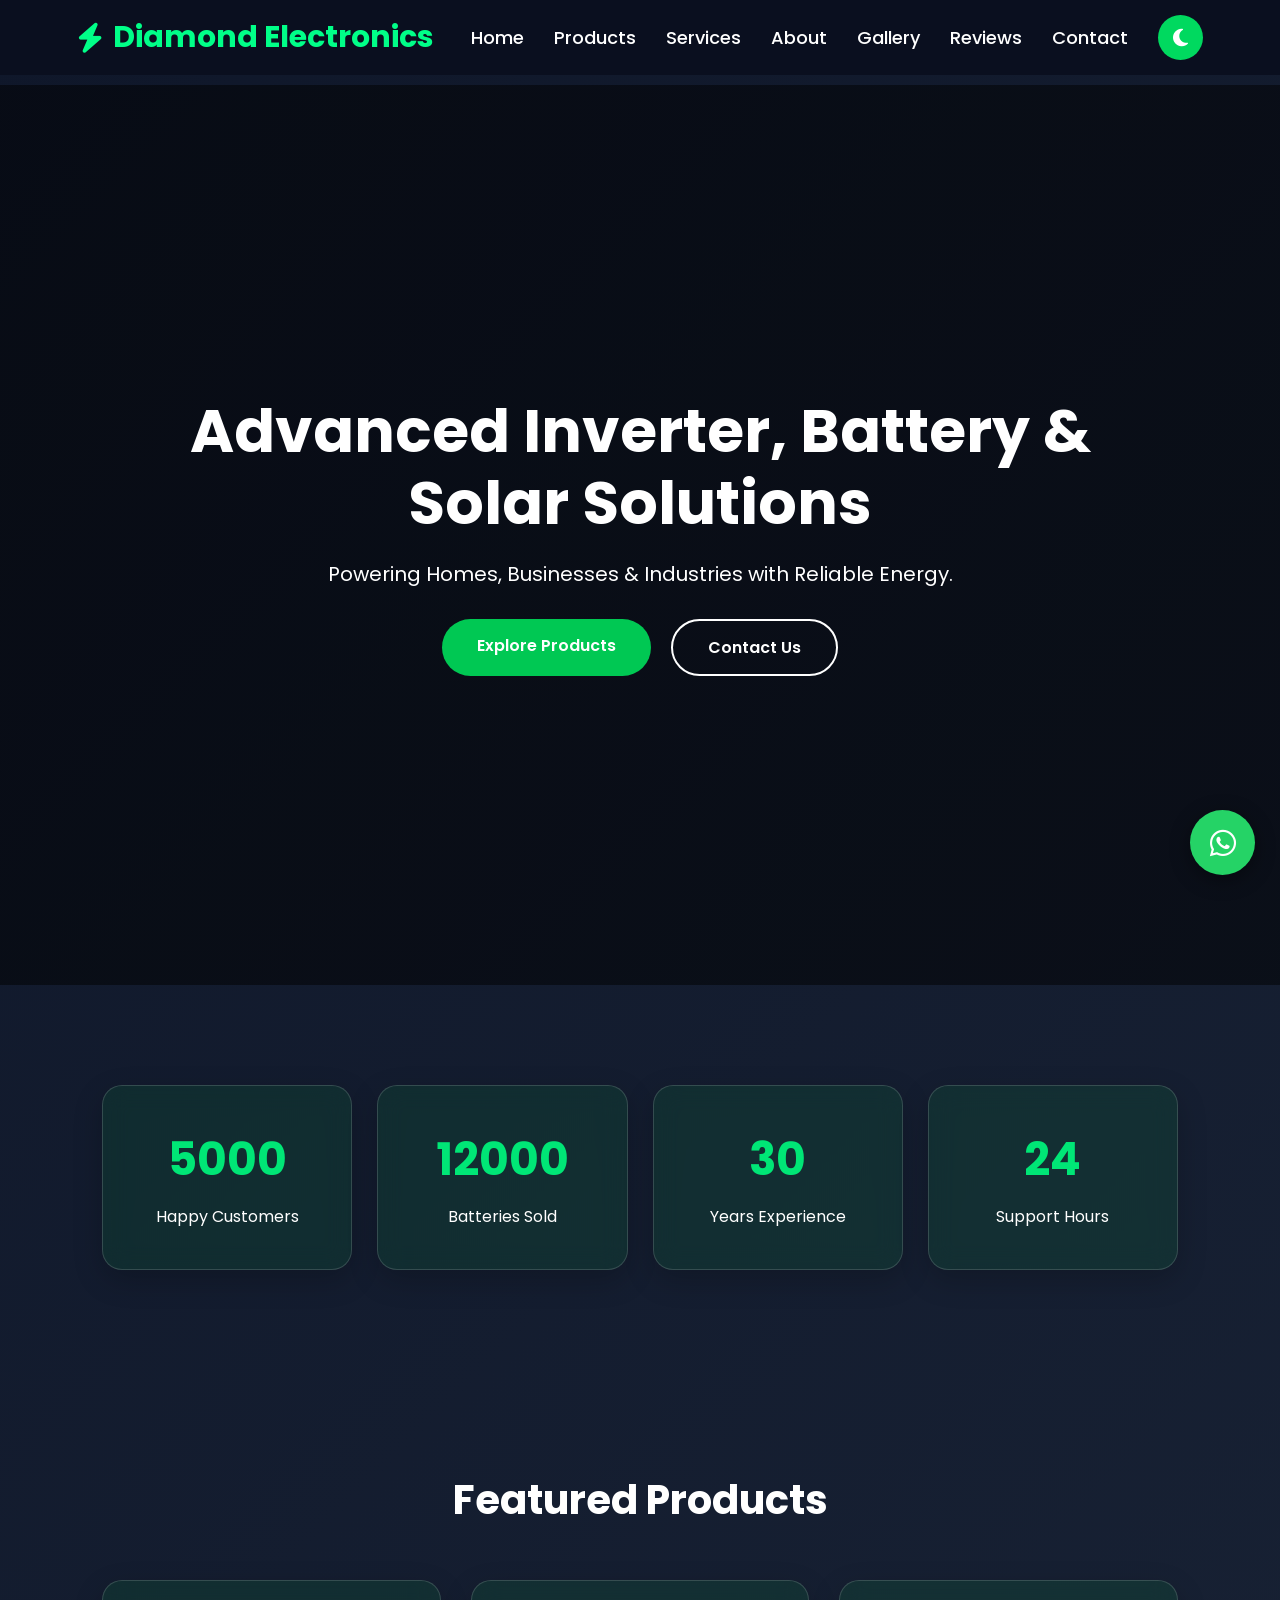
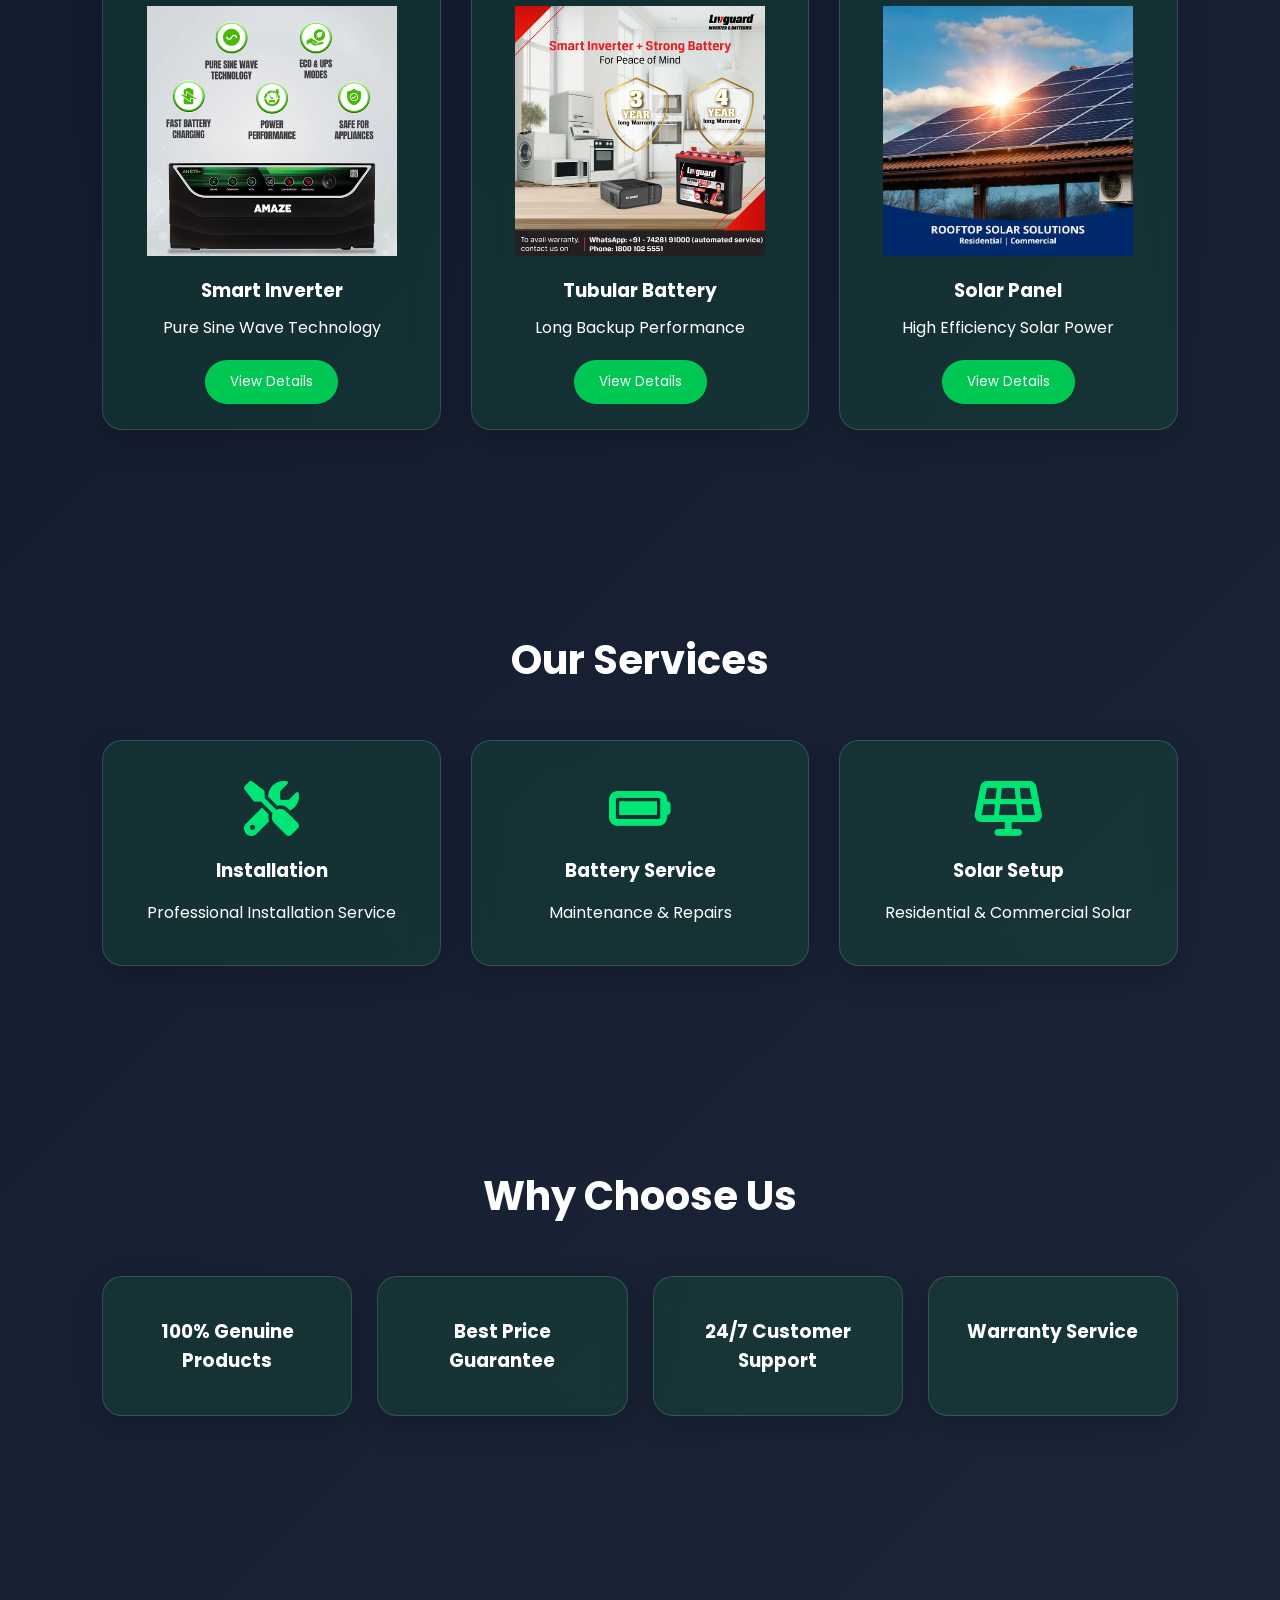
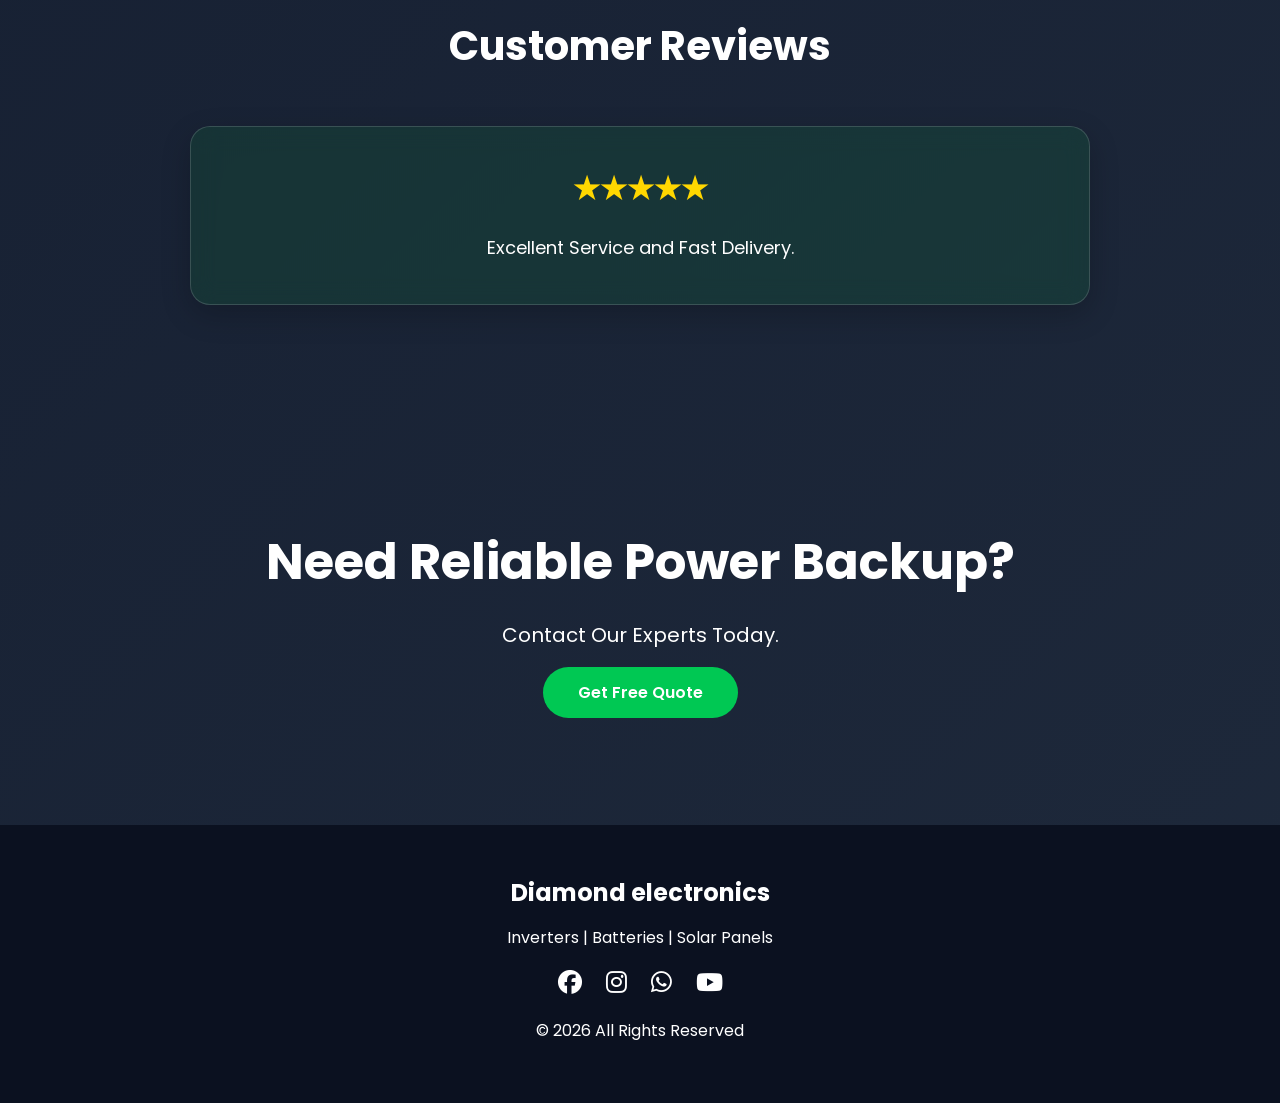
==== index.html @ e029c712 "Initial commit" ====
<!doctype html>
<html lang="en">
  <head>
    <meta charset="UTF-8" />
    <meta name="viewport" content="width=device-width, initial-scale=1.0" />

    <title>home |Diamond electronics</title>

    <link rel="stylesheet" href="style.css" />

    <link
      rel="stylesheet"
      href="https://cdnjs.cloudflare.com/ajax/libs/font-awesome/6.5.2/css/all.min.css"
    />

    <link
      href="https://fonts.googleapis.com/css2?family=Poppins:wght@300;400;500;600;700&display=swap"
      rel="stylesheet"
    />
  </head>

  <body>
    <!-- ================= NAVBAR ================= -->

    <header>
      <nav class="navbar">
        <a href="index.html" class="logo">
          <i class="fa-solid fa-bolt"></i>

          Diamond Electronics
        </a>

        <div class="menu-toggle" id="menuToggle">
          <i class="fa-solid fa-bars"></i>
        </div>

        <ul class="nav-links" id="navLinks">
          <li><a href="index.html">Home</a></li>

          <li><a href="products.html">Products</a></li>

          <li><a href="services.html">Services</a></li>

          <li><a href="about.html">About</a></li>

          <li><a href="gallery.html">Gallery</a></li>

          <li><a href="reviews.html">Reviews</a></li>

          <li><a href="contact.html">Contact</a></li>

          <li>
            <button id="themeToggle">
              <i class="fa-solid fa-moon"></i>
            </button>
          </li>
        </ul>
      </nav>
    </header>

    <!-- ================= HERO ================= -->

    <section class="hero">
      <div class="hero-content">
        <h1>Advanced Inverter, Battery & Solar Solutions</h1>

        <p>Powering Homes, Businesses & Industries with Reliable Energy.</p>

        <div class="hero-buttons">
          <a href="products.html" class="btn"> Explore Products </a>

          <a href="contact.html" class="btn btn-outline"> Contact Us </a>
        </div>
      </div>
    </section>

    <!-- ================= COUNTERS ================= -->

    <section class="counter-section">
      <div class="counter-card glass">
        <h2 class="counter" data-target="5000">0</h2>

        <p>Happy Customers</p>
      </div>

      <div class="counter-card glass">
        <h2 class="counter" data-target="12000">0</h2>

        <p>Batteries Sold</p>
      </div>

      <div class="counter-card glass">
        <h2 class="counter" data-target="30">0</h2>

        <p>Years Experience</p>
      </div>

      <div class="counter-card glass">
        <h2 class="counter" data-target="24">0</h2>

        <p>Support Hours</p>
      </div>
    </section>

    <!-- ================= PRODUCTS ================= -->

    <section class="products">
      <h2 class="section-title">Featured Products</h2>

      <div class="product-grid">
        <div class="product-card glass">
          <img src="amaze.jpg" />

          <h3>Smart Inverter</h3>

          <p>Pure Sine Wave Technology</p>

          <button>View Details</button>
        </div>

        <div class="product-card glass">
          <img src="livguard.jpg" />

          <h3>Tubular Battery</h3>

          <p>Long Backup Performance</p>

          <button>View Details</button>
        </div>

        <div class="product-card glass">
          <img src="Poly_crystalline-pane.png" />

          <h3>Solar Panel</h3>

          <p>High Efficiency Solar Power</p>

          <button>View Details</button>
        </div>
      </div>
    </section>

    <!-- ================= SERVICES ================= -->

    <section class="services">
      <h2 class="section-title">Our Services</h2>

      <div class="service-grid">
        <div class="service-card glass">
          <i class="fa-solid fa-screwdriver-wrench"></i>

          <h3>Installation</h3>

          <p>Professional Installation Service</p>
        </div>

        <div class="service-card glass">
          <i class="fa-solid fa-battery-full"></i>

          <h3>Battery Service</h3>

          <p>Maintenance & Repairs</p>
        </div>

        <div class="service-card glass">
          <i class="fa-solid fa-solar-panel"></i>

          <h3>Solar Setup</h3>

          <p>Residential & Commercial Solar</p>
        </div>
      </div>
    </section>

    <!-- ================= WHY CHOOSE US ================= -->

    <section class="why-us">
      <h2 class="section-title">Why Choose Us</h2>

      <div class="why-grid">
        <div class="glass">
          <h3>100% Genuine Products</h3>
        </div>

        <div class="glass">
          <h3>Best Price Guarantee</h3>
        </div>

        <div class="glass">
          <h3>24/7 Customer Support</h3>
        </div>

        <div class="glass">
          <h3>Warranty Service</h3>
        </div>
      </div>
    </section>

    <!-- ================= REVIEWS ================= -->

    <section class="reviews">
      <h2 class="section-title">Customer Reviews</h2>

      <div class="review-slider glass">
        <div class="review active">
          <h3>★★★★★</h3>

          <p>Excellent Service and Fast Delivery.</p>
        </div>

        <div class="review">
          <h3>★★★★★</h3>

          <p>Best Battery Shop in Town.</p>
        </div>

        <div class="review">
          <h3>★★★★★</h3>

          <p>Professional Installation Team.</p>
        </div>
      </div>
    </section>

    <!-- ================= CTA ================= -->

    <section class="cta">
      <h2>Need Reliable Power Backup?</h2>

      <p>Contact Our Experts Today.</p>

      <a href="contact.html" class="btn"> Get Free Quote </a>
    </section>

    <!-- ================= FOOTER ================= -->

    <footer>
      <div class="footer-content">
        <h2>Diamond electronics</h2>

        <p>Inverters | Batteries | Solar Panels</p>

        <div class="socials">
          <i class="fab fa-facebook"></i>
          <i class="fab fa-instagram"></i>
          <i class="fab fa-whatsapp"></i>
          <i class="fab fa-youtube"></i>
        </div>

        <p>© 2026 All Rights Reserved</p>
      </div>
    </footer>

    <!-- ================= WHATSAPP ================= -->

    <a href="https://wa.me/919442442144" class="whatsapp">
      <i class="fab fa-whatsapp"></i>
    </a>

    <script src="main.js"></script>
  </body>
</html>
---- style.css ----
/* =========================
   RESET
========================= */

* {
  margin: 0;
  padding: 0;
  box-sizing: border-box;
  font-family: "Poppins", sans-serif;
  scroll-behavior: smooth;
}

:root {
  --primary: #00c853;
  --secondary: #00e676;
  --dark: #111827;
  --light: #ffffff;
  --glass: rgba(255, 255, 255, 0.1);
  --shadow: 0 10px 30px rgba(0, 0, 0, 0.2);
}

body {
  background: linear-gradient(135deg, #0f172a, #1e293b);

  color: white;
  overflow-x: hidden;
  transition: 0.4s;
}

/* =========================
   DARK MODE
========================= */

body.light-mode {
  background: #f5f5f5;
  color: #111;
}

body.light-mode .glass {
  background: rgba(255, 255, 255, 0.7);
}

/* =========================
   GLASSMORPHISM
========================= */

.glass {
  background: rgba(1, 252, 84, 0.08);

  backdrop-filter: blur(12px);

  border: 1px solid rgba(255, 255, 255, 0.15);

  border-radius: 20px;

  box-shadow: var(--shadow);
}

/* =========================
   NAVBAR
========================= */

.navbar {
  position: fixed;

  top: 0;

  left: 0;

  width: 100%;

  padding: 15px 6%;

  display: flex;

  justify-content: space-between;

  align-items: center;

  background: rgba(10, 15, 30, 0.9);

  backdrop-filter: blur(15px);

  z-index: 9999;

  box-sizing: border-box;
}

.logo {
  display: flex;

  align-items: center;

  gap: 10px;

  text-decoration: none;

  font-size: 30px;

  font-weight: bold;

  color: #00ff88;
}

.logo i {
  font-size: 30px;
}

.nav-links {
  display: flex;

  align-items: center;

  gap: 30px;

  list-style: none;
}

.nav-links li {
  list-style: none;
}

.nav-links a {
  text-decoration: none;

  font-size: 18px;

  font-weight: 500;

  color: rgb(255, 255, 255);

  transition: 0.3s;
}

.nav-links a:hover {
  color: #00ff88;
}

#themeToggle {
  width: 45px;

  height: 45px;

  border: none;

  border-radius: 50%;

  cursor: pointer;

  background: #00d95f;

  color: white;

  font-size: 20px;
}

.menu-toggle {
  display: none;

  font-size: 30px;

  cursor: pointer;

  color:#00d95f;
  
}

body {
  padding-top: 85px;
}

/* =========================
   MOBILE
========================= */

@media (max-width: 992px) {
  .menu-toggle {
    display: block;
  }

  .nav-links {
    position: fixed;

    top: 75px;

    left: -100%;

    width: 100%;

    background: #08111f;
  
    display: flex;

    flex-direction: column;

    gap: 25px;

    padding: 40px 0;

    transition: 0.4s;
  }

  .nav-links.active {
    left: 0;
  }

  .nav-links a {
    font-size: 20px;
  }

  .logo {
    font-size: 22px;
  }

  .logo i {
    font-size: 24px;
  }
}

/* =========================
   SMALL MOBILE
========================= */

@media (max-width: 480px) {
  .logo {
    font-size: 18px;
  }

  .logo i {
    font-size: 20px;
  }

  #themeToggle {
    width: 42px;

    height: 42px;
  }
}

/* =========================
   HERO SECTION
========================= */

.hero {
  height: 100vh;

  display: flex;
  justify-content: center;
  align-items: center;

  text-align: center;

  padding: 100px 10%;

  background:
    linear-gradient(rgba(0, 0, 0, 0.5), rgba(0, 0, 0, 0.5)),
    url("../images/hero.jpg");

  background-size: cover;
  background-position: center;
}

.hero-content h1 {
  font-size: 60px;

  line-height: 1.2;

  margin-bottom: 20px;
}

.hero-content p {
  font-size: 20px;

  margin-bottom: 30px;
}

.hero-buttons {
  display: flex;
  justify-content: center;
  gap: 20px;
  flex-wrap: wrap;
}

.btn {
  padding: 14px 35px;

  background: var(--primary);

  border: none;

  border-radius: 50px;

  color: white;

  text-decoration: none;

  font-weight: 600;

  transition: 0.4s;
}

.btn:hover {
  transform: translateY(-5px);

  box-shadow: 0 10px 20px rgba(0, 200, 83, 0.4);
}

.btn-outline {
  background: transparent;

  border: 2px solid white;
}

/* =========================
   SECTION TITLE
========================= */

.section-title {
  font-size: 40px;

  text-align: center;

  margin-bottom: 50px;
}

/* =========================
   COUNTERS
========================= */

.counter-section {
  display: grid;

  grid-template-columns: repeat(auto-fit, minmax(250px, 1fr));

  gap: 25px;

  padding: 100px 8%;
}

.counter-card {
  padding: 40px;
  text-align: center;

  transition: 0.4s;
}

.counter-card:hover {
  transform: translateY(-10px);
}

.counter-card h2 {
  font-size: 45px;

  color: var(--secondary);

  margin-bottom: 10px;
}

/* =========================
   PRODUCTS
========================= */

.products {
  padding: 100px 8%;
}

.product-grid {
  display: grid;

  grid-template-columns: repeat(auto-fit, minmax(300px, 1fr));

  gap: 30px;
}

.product-card {
  padding: 25px;

  text-align: center;

  transition: 0.5s;

  transform-style: preserve-3d;
}

.product-card:hover {
  transform: rotateX(8deg) rotateY(8deg) translateY(-10px);
}

.product-card img {
  width: 100%;
  height: 250px;

  object-fit: contain;

  transition: 0.5s;
}

.product-card:hover img {
  transform: scale(1.1);
}

.product-card h3 {
  margin: 20px 0 10px;
}

.product-card button {
  margin-top: 20px;

  padding: 12px 25px;

  border: none;

  border-radius: 30px;

  background: var(--primary);

  color: white;

  cursor: pointer;
}

/* =========================
   SERVICES
========================= */

.services {
  padding: 100px 8%;
}

.service-grid {
  display: grid;

  grid-template-columns: repeat(auto-fit, minmax(280px, 1fr));

  gap: 30px;
}

.service-card {
  padding: 40px;
  text-align: center;

  transition: 0.4s;
}

.service-card:hover {
  transform: translateY(-10px) scale(1.05);
}

.service-card i {
  font-size: 55px;

  color: var(--secondary);

  margin-bottom: 20px;
}

.service-card h3 {
  margin-bottom: 15px;
}

/* part 2*/

/* =========================
   WHY CHOOSE US
========================= */

.why-us {
  padding: 100px 8%;
}

.why-grid {
  display: grid;

  grid-template-columns: repeat(auto-fit, minmax(250px, 1fr));

  gap: 25px;
}

.why-grid .glass {
  padding: 40px 25px;

  text-align: center;

  transition: 0.4s;
}

.why-grid .glass:hover {
  transform: translateY(-10px);

  box-shadow: 0 15px 30px rgba(0, 0, 0, 0.3);
}

/* =========================
   REVIEWS
========================= */

.reviews {
  padding: 100px 8%;
}

.review-slider {
  max-width: 900px;

  margin: auto;

  padding: 40px;

  text-align: center;

  position: relative;

  overflow: hidden;
}

.review {
  display: none;

  animation: fade 1s ease;
}

.review.active {
  display: block;
}

.review h3 {
  font-size: 30px;

  margin-bottom: 20px;

  color: #ffd700;
}

.review p {
  font-size: 18px;

  line-height: 1.8;
}

@keyframes fade {
  from {
    opacity: 0;
    transform: translateY(20px);
  }

  to {
    opacity: 1;
    transform: translateY(0);
  }
}

/* =========================
   CTA
========================= */

.cta {
  padding: 120px 8%;

  text-align: center;
}

.cta h2 {
  font-size: 50px;

  margin-bottom: 20px;
}

.cta p {
  font-size: 20px;

  margin-bottom: 30px;
}

/* =========================
   FOOTER
========================= */

footer {
  background: #0b1120;

  padding: 50px 8%;

  text-align: center;
}

.footer-content h2 {
  margin-bottom: 15px;
}

.footer-content p {
  margin: 10px 0;
}

.socials {
  margin: 20px 0;
}

.socials i {
  font-size: 24px;

  margin: 0 10px;

  cursor: pointer;

  transition: 0.4s;
}

.socials i:hover {
  color: var(--secondary);

  transform: translateY(-5px);
}

/* =========================
   WHATSAPP BUTTON
========================= */

.whatsapp {
  position: fixed;

  bottom: 25px;

  right: 25px;

  width: 65px;

  height: 65px;

  display: flex;

  align-items: center;

  justify-content: center;

  border-radius: 50%;

  background: #25d366;

  color: white;

  font-size: 30px;

  text-decoration: none;

  z-index: 999;

  box-shadow: 0 5px 20px rgba(0, 0, 0, 0.4);

  animation: pulse 2s infinite;
}

@keyframes pulse {
  0% {
    transform: scale(1);
  }

  50% {
    transform: scale(1.1);
  }

  100% {
    transform: scale(1);
  }
}

/* =========================
   BUTTON HOVER GLOW
========================= */

.btn:hover,
.product-card button:hover {
  box-shadow:
    0 0 20px rgba(0, 200, 83, 0.7),
    0 0 40px rgba(0, 200, 83, 0.4);
}

/* =========================
   SCROLL ANIMATION
========================= */

.product-card,
.service-card,
.counter-card,
.why-grid .glass {
  opacity: 0;

  transform: translateY(50px);

  transition: all 0.8s ease;
}

.show {
  opacity: 1 !important;

  transform: translateY(0) !important;
}

/* =========================
   CUSTOM SCROLLBAR
========================= */

::-webkit-scrollbar {
  width: 10px;
}

::-webkit-scrollbar-track {
  background: #111827;
}

::-webkit-scrollbar-thumb {
  background: var(--secondary);

  border-radius: 20px;
}

/* =========================
   IMAGE HOVER ZOOM
========================= */

img {
  max-width: 100%;

  display: block;
}

.product-card {
  overflow: hidden;
}

.product-card img:hover {
  transform: scale(1.15);
}

/* =========================
   LIGHT MODE
========================= */

body.light-mode {
  background: #f5f7fa;

  color: #111;
}

body.light-mode .navbar {
  background: rgba(255, 255, 255, 0.8);
}

body.light-mode .nav-links a {
  color: #ffffff;
}

body.light-mode footer {
  background: #e5e7eb;

  color: #111;
}

body.light-mode .glass {
  background: rgb(255, 255, 255);

  border: 1px solid rgba(0, 0, 0, 0.1);
}

/* =========================
   MOBILE MENU
========================= */

.menu-btn {
  display: none;

  font-size: 30px;

  cursor: pointer;
}

/* =========================
   RESPONSIVE
========================= */

@media (max-width: 992px) {
  .hero-content h1 {
    font-size: 45px;
  }

  .section-title {
    font-size: 32px;
  }

  .cta h2 {
    font-size: 36px;
  }
}

@media (max-width: 768px) {
  .navbar {
    flex-direction: column;

    gap: 15px;
  }

  .nav-links {
    flex-wrap: wrap;

    justify-content: center;
  }

  .hero {
    padding-top: 140px;
  }

  .hero-content h1 {
    font-size: 35px;
  }

  .hero-content p {
    font-size: 16px;
  }

  .counter-card h2 {
    font-size: 35px;
  }
}

@media (max-width: 480px) {
  .hero-content h1 {
    font-size: 28px;
  }

  .section-title {
    font-size: 28px;
  }

  .btn {
    width: 100%;

    text-align: center;
  }

  .cta h2 {
    font-size: 28px;
  }

  .whatsapp {
    width: 55px;

    height: 55px;

    font-size: 24px;
  }
}

/* part 3*/
/* =========================
   PRODUCTS PAGE
========================= */

.products-page {
  padding: 120px 8%;
}

.search-container {
  max-width: 600px;

  margin: 0 auto 40px;

  position: relative;
}

.search-container input {
  width: 100%;

  padding: 18px 55px 18px 20px;

  border: none;

  border-radius: 50px;

  outline: none;

  font-size: 16px;
}

.search-container i {
  position: absolute;

  right: 20px;

  top: 18px;

  font-size: 20px;
}

.filter-buttons {
  display: flex;

  justify-content: center;

  flex-wrap: wrap;

  gap: 15px;

  margin-bottom: 50px;
}

.filter-btn {
  padding: 12px 25px;

  border: none;

  border-radius: 50px;

  cursor: pointer;

  font-weight: 600;

  transition: 0.3s;
}

.filter-btn.active {
  background: #00c853;

  color: white;
}

.filter-btn:hover {
  transform: translateY(-3px);
}

.small-hero {
  height: 50vh;
}

.modal {
  display: none;

  position: fixed;

  top: 0;
  left: 0;

  width: 100%;
  height: 100%;

  background: rgba(0, 0, 0, 0.8);

  justify-content: center;
  align-items: center;

  z-index: 9999;
}

.modal-content {
  background: white;

  color: black;

  padding: 40px;

  border-radius: 20px;

  max-width: 600px;

  width: 90%;

  position: relative;
}

.close-btn {
  position: absolute;

  top: 15px;

  right: 20px;

  font-size: 35px;

  cursor: pointer;
}
/* =========================
   SERVICE PAGE
========================= */

.pricing {
  padding: 100px 8%;
}

.pricing .product-card {
  text-align: center;

  padding: 40px;
}

.pricing h2 {
  margin: 20px 0;

  color: #00e676;
}

.pricing p {
  margin: 10px 0;
}
/* =========================
   ABOUT PAGE
========================= */

.about-section {
  padding: 100px 8%;
}

.about-container {
  display: grid;

  grid-template-columns: 1fr 1fr;

  gap: 50px;

  align-items: center;
}

.about-image img {
  width: 100%;

  border-radius: 20px;
}

.about-content h2 {
  margin-bottom: 20px;

  font-size: 40px;
}

.about-content p {
  line-height: 1.8;

  font-size: 18px;
}

.team-section {
  padding: 100px 8%;
}

.timeline-section {
  padding: 100px 8%;
}

.timeline {
  display: grid;

  grid-template-columns: repeat(auto-fit, minmax(250px, 1fr));

  gap: 25px;
}

.timeline-item {
  padding: 30px;

  text-align: center;
}

.timeline-item h3 {
  font-size: 35px;

  color: #00e676;

  margin-bottom: 10px;
}

@media (max-width: 768px) {
  .about-container {
    grid-template-columns: 1fr;
  }
}
/* =========================
   REVIEWS PAGE
========================= */

.reviews-page,
.google-reviews,
.video-testimonials,
.review-form-section {
  padding: 100px 8%;
}

.video-grid {
  display: grid;

  grid-template-columns: repeat(auto-fit, minmax(300px, 1fr));

  gap: 25px;
}

.video-card {
  padding: 40px;

  text-align: center;
}

.video-card i {
  font-size: 70px;

  margin-bottom: 20px;

  color: #00e676;
}

.review-form {
  max-width: 700px;

  margin: auto;

  padding: 40px;

  display: flex;

  flex-direction: column;

  gap: 20px;
}

.review-form input,
.review-form textarea,
.review-form select {
  padding: 15px;

  border: none;

  border-radius: 10px;

  outline: none;

  font-size: 16px;
}

.review-form button {
  align-self: flex-start;
}

/* =========================
   CONTACT PAGE
========================= */

.contact-section {
  padding: 120px 8%;
}

.contact-container {
  display: grid;

  grid-template-columns: 1fr 1fr;

  gap: 40px;
}

.contact-info,
.contact-form {
  padding: 40px;
}

.contact-info h2,
.contact-form h2 {
  margin-bottom: 20px;
}

.contact-info p {
  line-height: 1.8;

  margin-bottom: 30px;
}

.info-box {
  display: flex;

  align-items: center;

  gap: 15px;

  margin-bottom: 20px;

  font-size: 18px;
}

.info-box i {
  font-size: 22px;

  color: #00e676;
}

.contact-form form {
  display: flex;

  flex-direction: column;

  gap: 20px;
}

.contact-form input,
.contact-form textarea,
.contact-form select {
  padding: 15px;

  border: none;

  outline: none;

  border-radius: 10px;

  font-size: 16px;
}

.success-popup {
  position: fixed;

  top: 0;
  left: 0;

  width: 100%;
  height: 100%;

  display: none;

  justify-content: center;
  align-items: center;

  background: rgba(0, 0, 0, 0.8);

  z-index: 99999;
}

.popup-content {
  background: white;

  padding: 40px;

  border-radius: 20px;

  text-align: center;

  max-width: 400px;

  color: black;
}

.popup-content i {
  font-size: 70px;

  color: #00c853;

  margin-bottom: 20px;
}

@media (max-width: 768px) {
  .contact-container {
    grid-template-columns: 1fr;
  }
}
/* =========================
   ADMIN PANEL
========================= */

.admin-container {
  display: flex;

  min-height: 100vh;
}

.sidebar {
  width: 280px;

  background: #0f172a;

  color: white;

  padding: 30px;
}

.sidebar h2 {
  margin-bottom: 30px;
}

.sidebar ul {
  list-style: none;
}

.sidebar li {
  margin-bottom: 20px;
}

.sidebar a {
  color: white;

  text-decoration: none;

  display: flex;

  gap: 10px;

  align-items: center;
}

.admin-content {
  flex: 1;

  padding: 40px;

  background: #f5f7fa;

  color: black;
}

.stats-grid {
  display: grid;

  grid-template-columns: repeat(auto-fit, minmax(220px, 1fr));

  gap: 20px;

  margin: 30px 0;
}

.stat-card {
  background: white;

  padding: 30px;

  border-radius: 15px;

  box-shadow: 0 5px 15px rgba(0, 0, 0, 0.1);

  text-align: center;
}

.product-form {
  background: white;

  padding: 30px;

  border-radius: 15px;

  margin-bottom: 30px;
}

.product-form form {
  display: flex;

  flex-direction: column;

  gap: 15px;
}

.product-form input {
  padding: 15px;

  border: 1px solid #ddd;

  border-radius: 10px;
}

.product-table {
  background: white;

  padding: 30px;

  border-radius: 15px;

  overflow: auto;
}

table {
  width: 100%;

  border-collapse: collapse;
}

table th,
table td {
  padding: 15px;

  border-bottom: 1px solid #ddd;

  text-align: left;
}

table button {
  background: red;

  color: white;

  border: none;

  padding: 10px 15px;

  cursor: pointer;

  border-radius: 5px;
}

@media (max-width: 768px) {
  .admin-container {
    flex-direction: column;
  }

  .sidebar {
    width: 100%;
  }
}
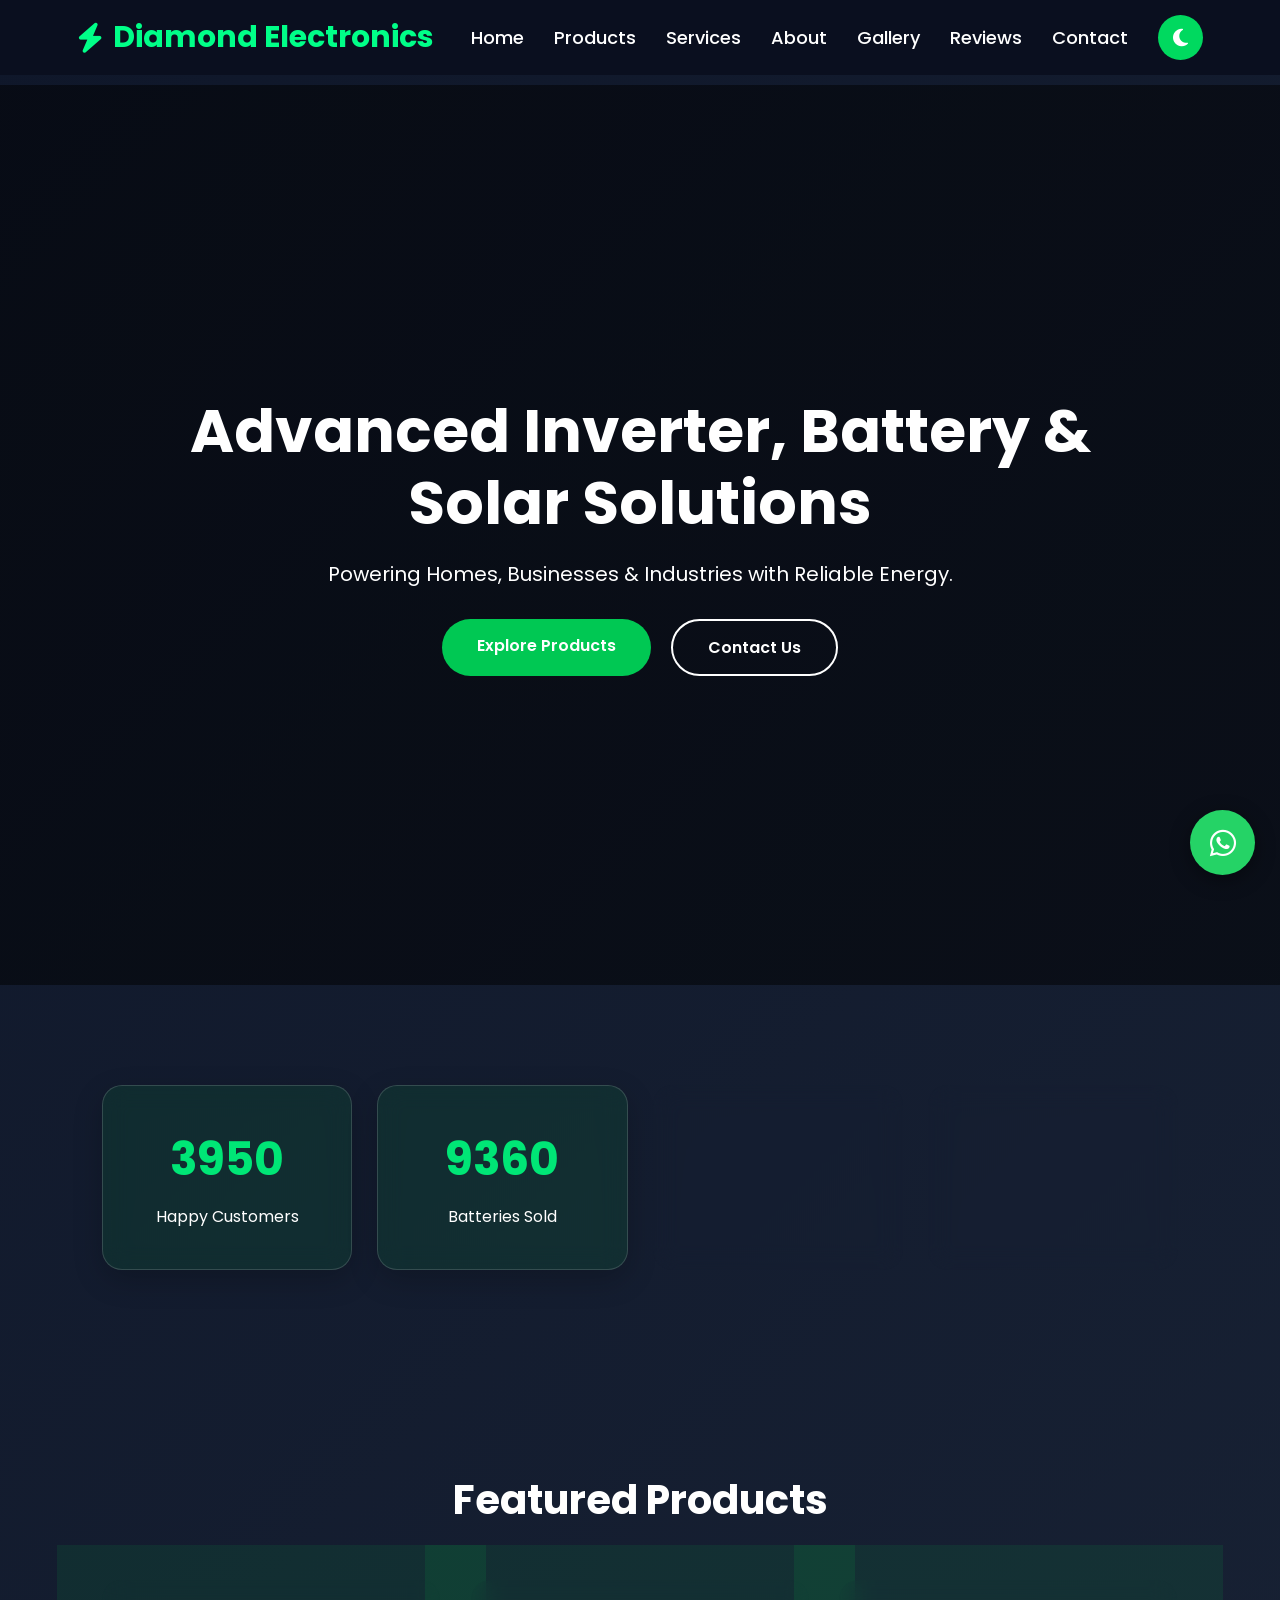
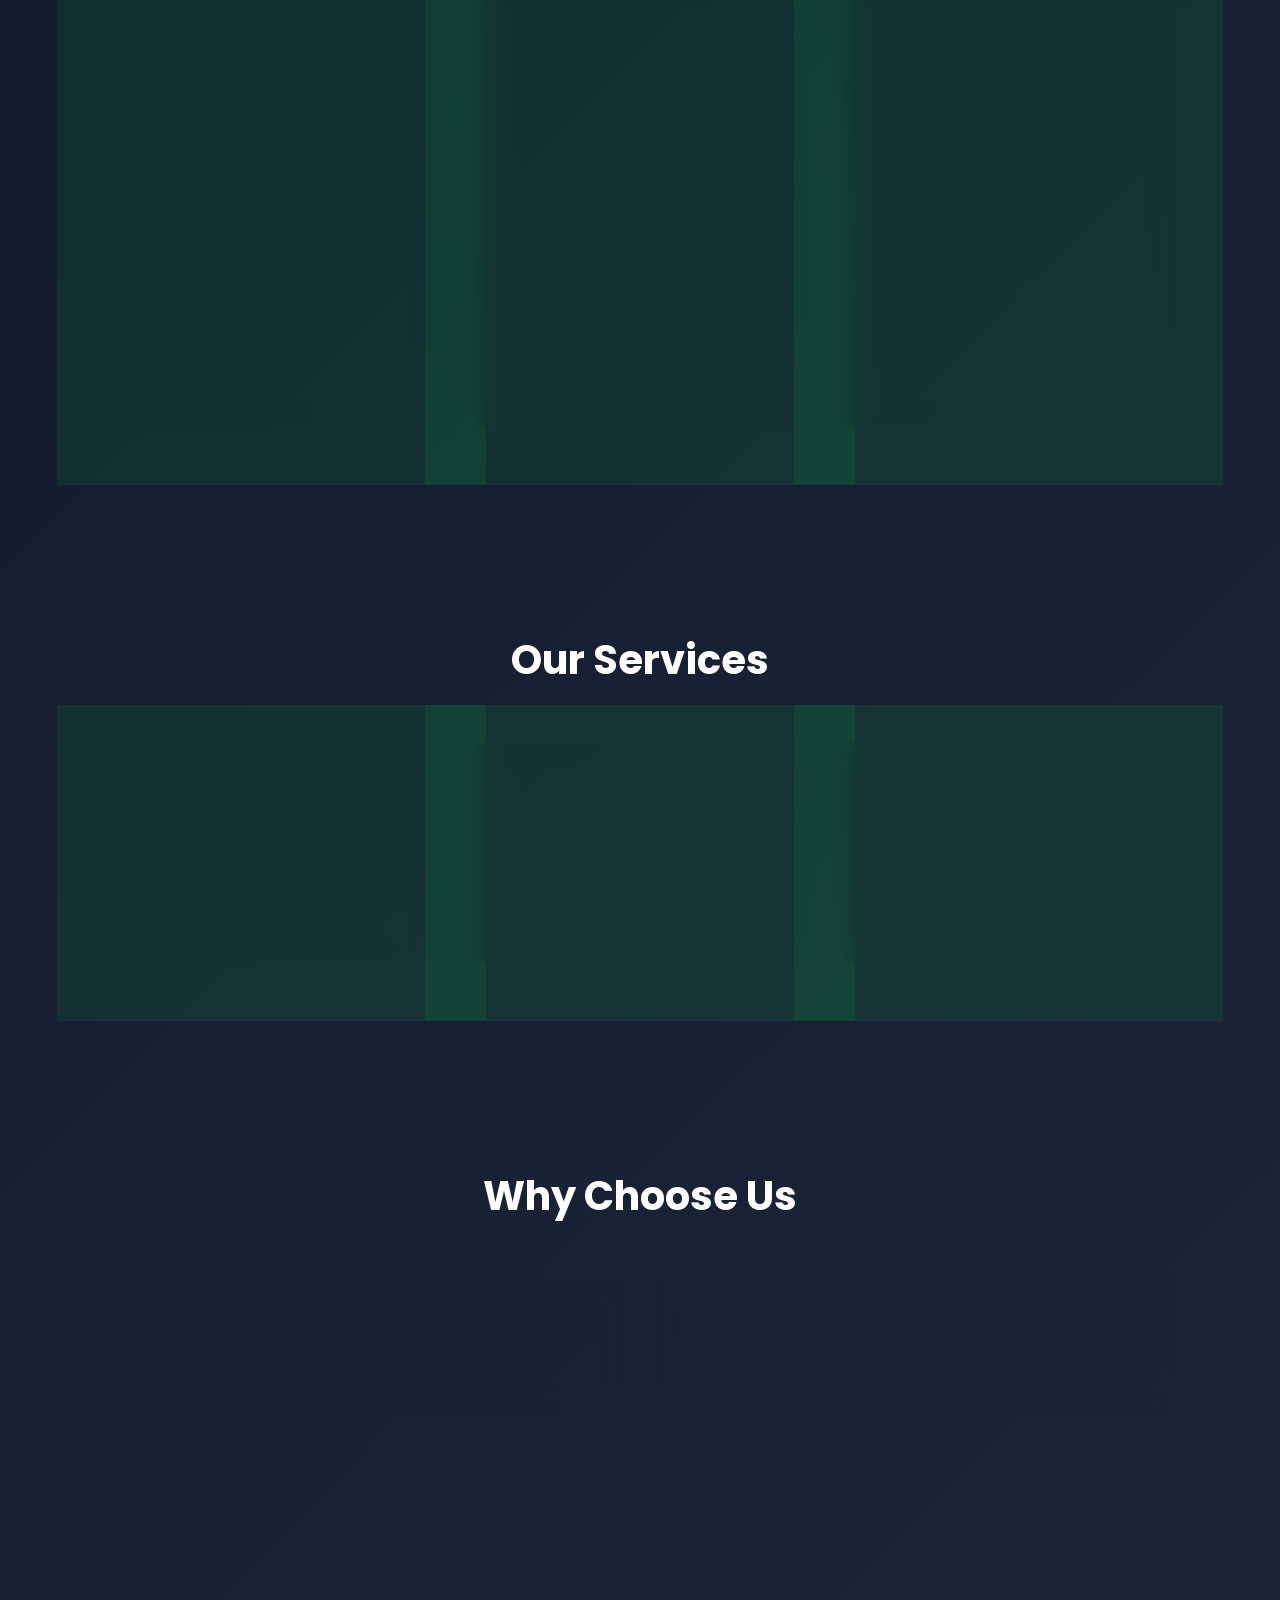
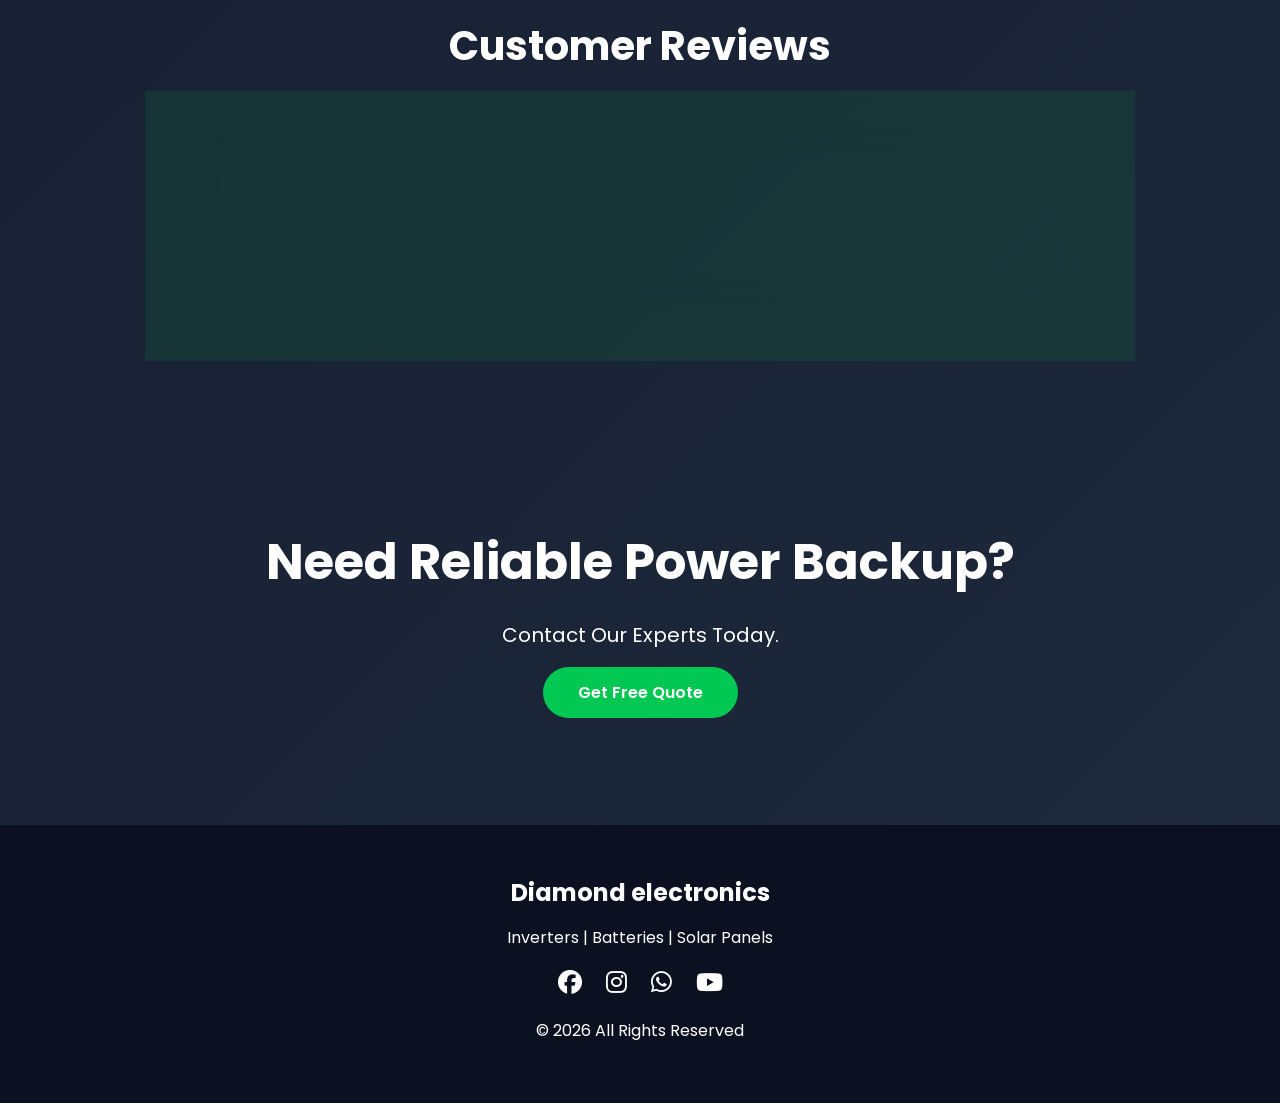
==== commit 52720a24: "change some img" ====
--- a/index.html
+++ b/index.html
@@ -109,7 +109,7 @@
 
       <div class="product-grid">
         <div class="product-card glass">
-          <img src="amaze.jpg" />
+          <img src="img/amaze.jpg" />
 
           <h3>Smart Inverter</h3>
 
@@ -119,7 +119,7 @@
         </div>
 
         <div class="product-card glass">
-          <img src="livguard.jpg" />
+          <img src="img/livguard.jpg" />
 
           <h3>Tubular Battery</h3>
 
@@ -129,7 +129,7 @@
         </div>
 
         <div class="product-card glass">
-          <img src="Poly_crystalline-pane.png" />
+          <img src="img/Poly_crystalline-pane.png" />
 
           <h3>Solar Panel</h3>
 
